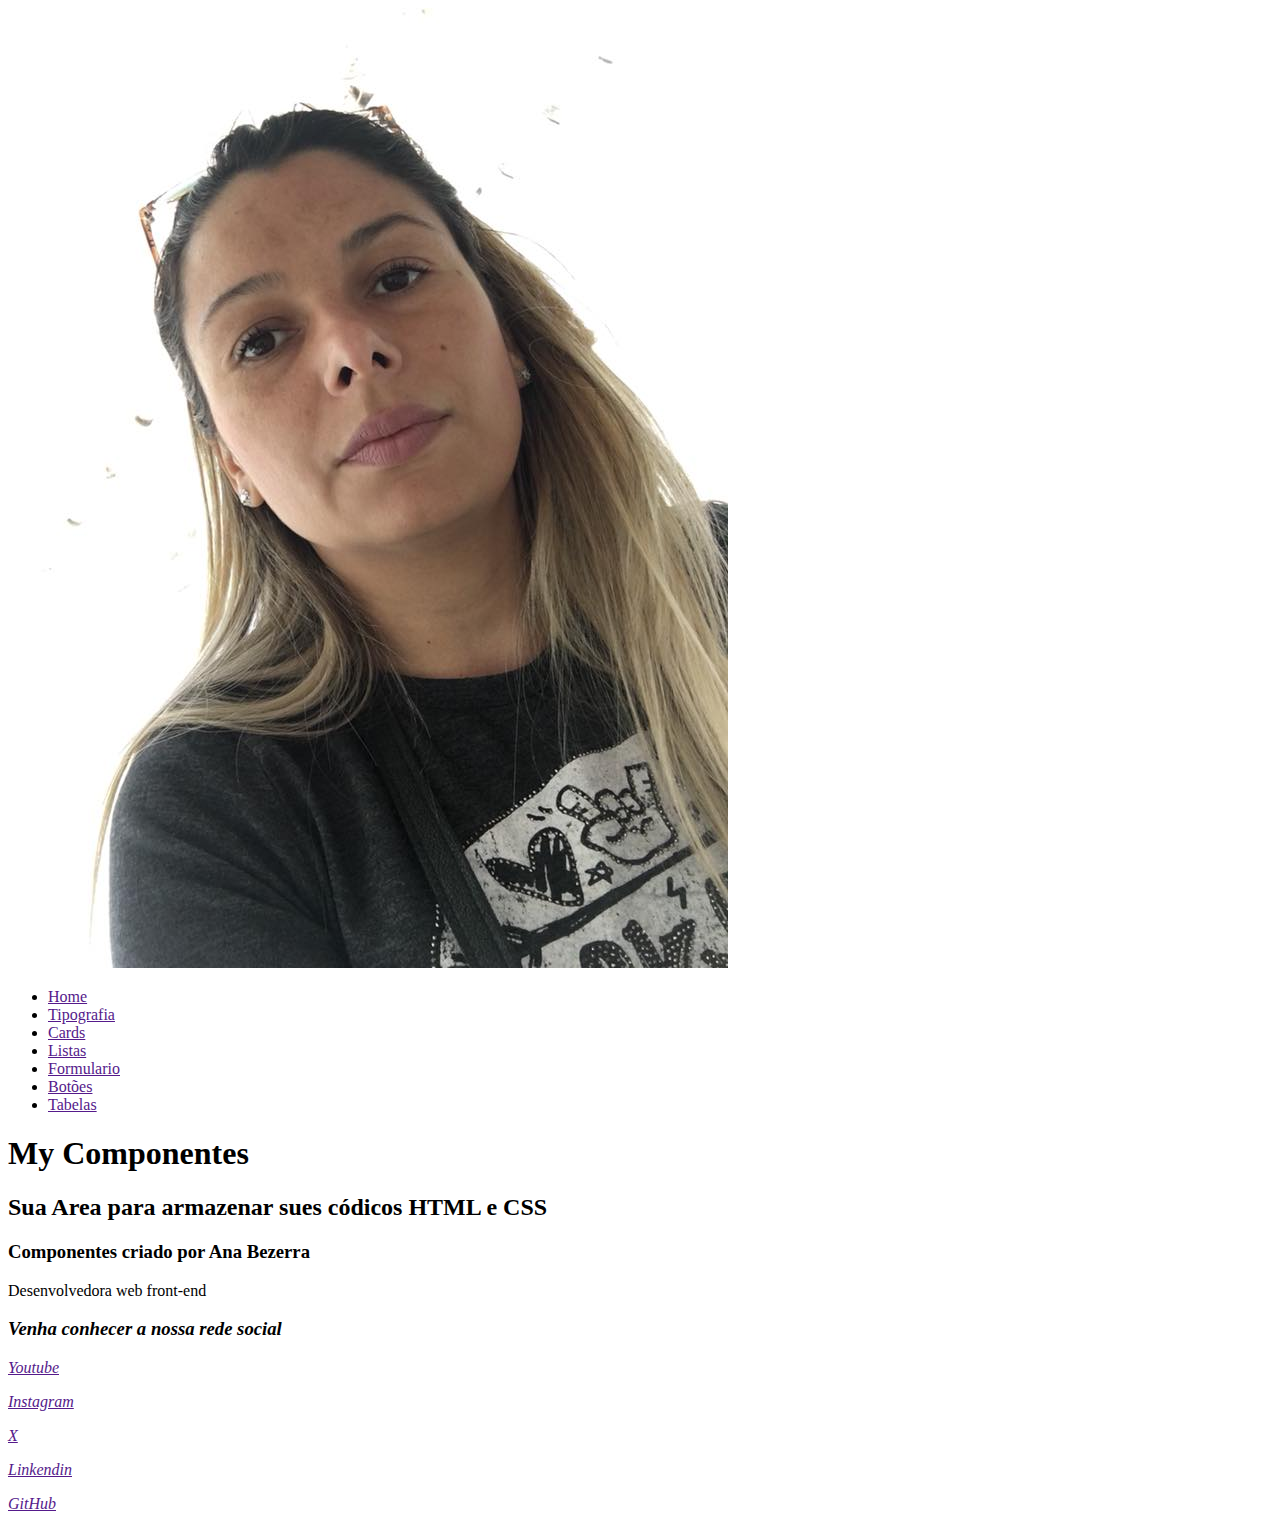
==== index.html @ 1cbe3b62 "first commit" ====
<!DOCTYPE html>
<html lang="en">
<head>
    <meta charset="UTF-8">
    <meta name="viewport" content="width=device-width, initial-scale=1.0">
    <title>Projeto My Component</title>
</head>
<body>
    <header>
        <nav>
            <a href="#"><img src="assets/bia.jpg" alt="Ana"></a>
            <ul>
                <li><a href="">Home</a></li>
                <li><a href="">Tipografia</a></li>
                <li><a href="">Cards</a></li>
                <li><a href="">Listas</a></li>
                <li><a href="">Formulario</a></li>
                <li><a href="">Botões</a></li>
                <li><a href="">Tabelas</a></li>
            </ul>
        </nav>
    </header>
    <main>
        <h1>My Componentes</h1>
        <article>
            <h2>Sua Area para armazenar sues códicos HTML e CSS</h2>
            <h3>Componentes criado por Ana Bezerra</h3>
            <p>Desenvolvedora web front-end</p>
        </article>
        <address>
            <h3>Venha conhecer a nossa rede social </h3>
            <p><a href="">Youtube</a></p>
            <p><a href="">Instagram</a></p>
            <p><a href="">X</a></p>
            <p><a href="">Linkendin</a></p>
            <p><a href="">GitHub</a></p>
        </address>
    </main>
    
</body>
</html>
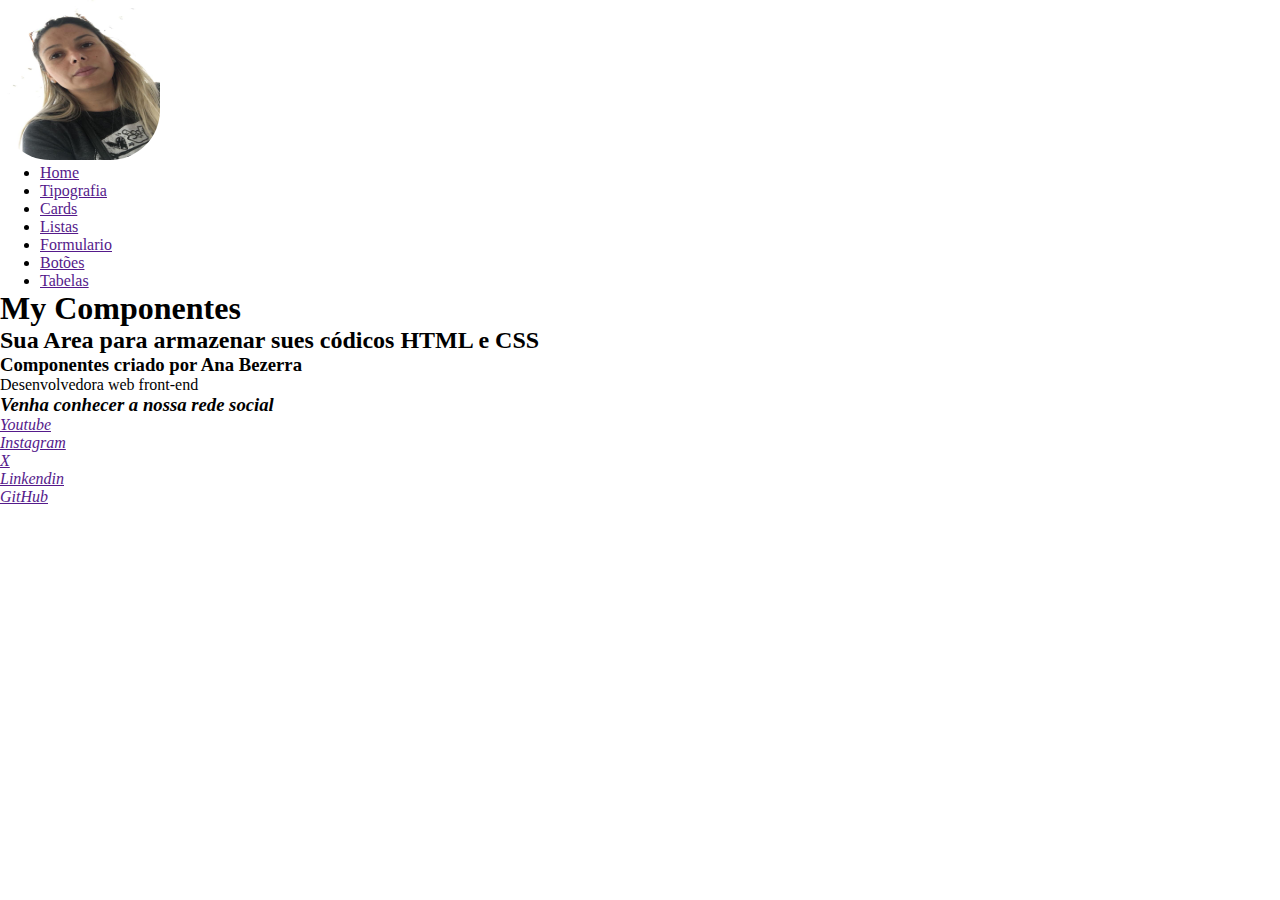
==== commit 78d9b769: "Adicionei stilo" ====
--- a/index.html
+++ b/index.html
@@ -3,12 +3,13 @@
 <head>
     <meta charset="UTF-8">
     <meta name="viewport" content="width=device-width, initial-scale=1.0">
+    <link rel="stylesheet" href="style.css">
     <title>Projeto My Component</title>
 </head>
 <body>
     <header>
         <nav>
-            <a href="#"><img src="assets/bia.jpg" alt="Ana"></a>
+            <a href="#"><img class="img-logo" src="assets/bia.jpg" alt="Ana"></a>
             <ul>
                 <li><a href="">Home</a></li>
                 <li><a href="">Tipografia</a></li>
--- a/style.css
+++ b/style.css
@@ -0,0 +1,9 @@
+*{
+    margin: 0;
+   
+}
+.img-logo{
+    width: 160px;
+    height: 160px;
+    border-radius: 50px;
+}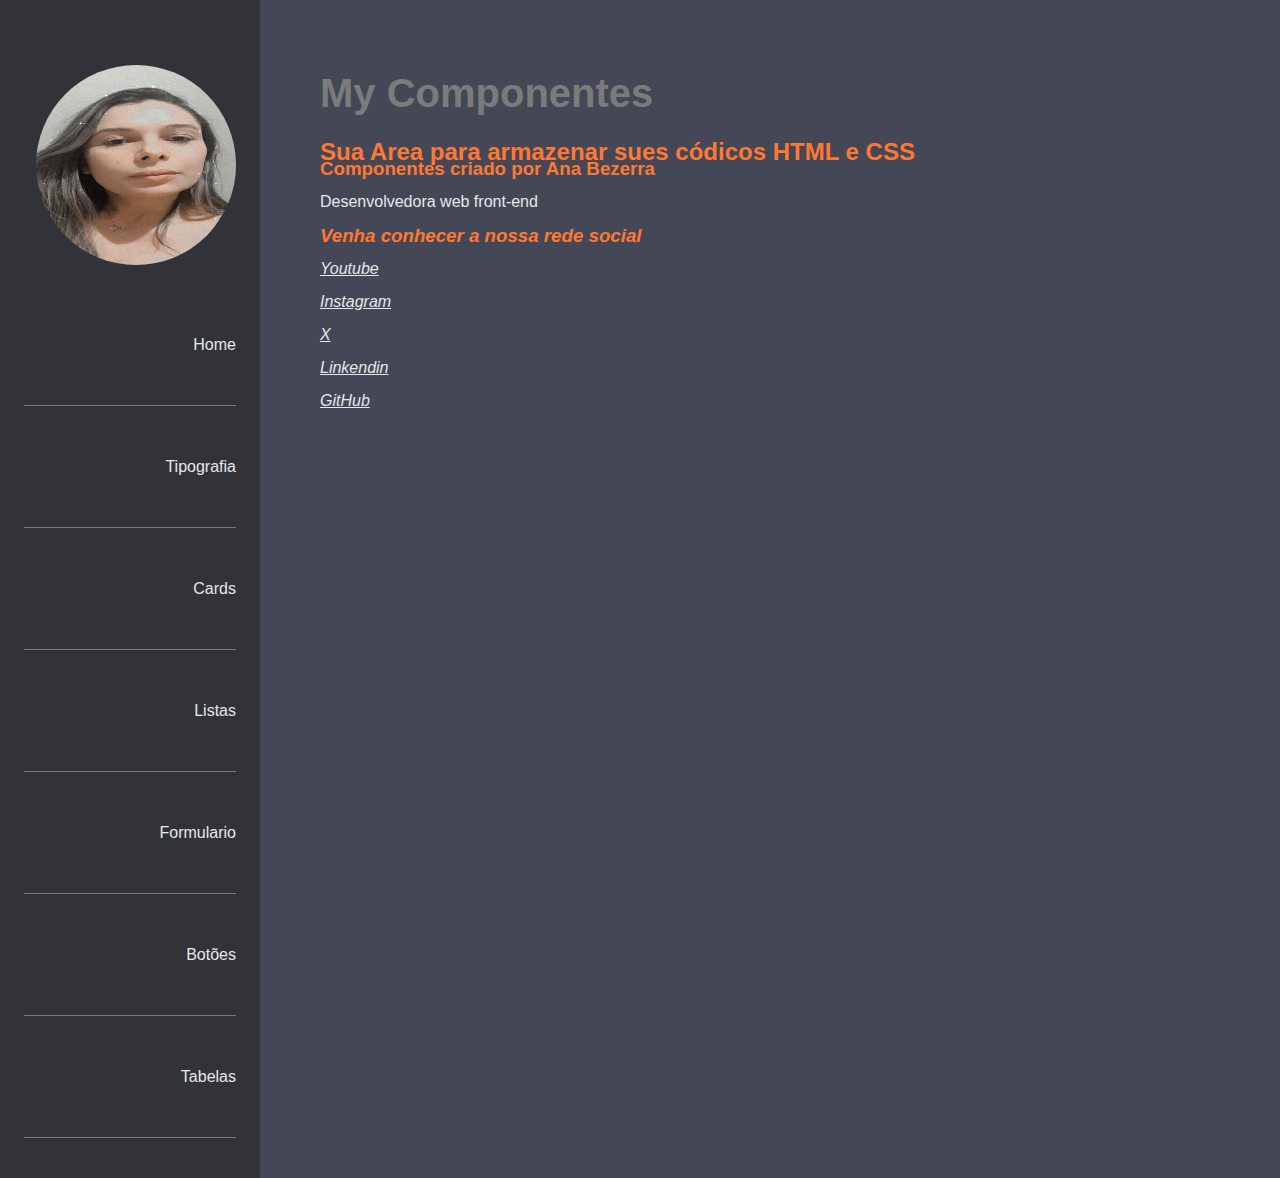
==== commit 89977682: "Finalizei o assid" ====
--- a/index.html
+++ b/index.html
@@ -3,13 +3,14 @@
 <head>
     <meta charset="UTF-8">
     <meta name="viewport" content="width=device-width, initial-scale=1.0">
+    <link rel="stylesheet" href="nomalize.css">
     <link rel="stylesheet" href="style.css">
     <title>Projeto My Component</title>
 </head>
 <body>
-    <header>
-        <nav>
-            <a href="#"><img class="img-logo" src="assets/bia.jpg" alt="Ana"></a>
+    <header class="main_header">
+        <nav class="main-nav">
+            <a href="#"><img class="img-perfil" src="assets/bia.jpg" alt="Ana"></a>
             <ul>
                 <li><a href="">Home</a></li>
                 <li><a href="">Tipografia</a></li>
@@ -21,7 +22,7 @@
             </ul>
         </nav>
     </header>
-    <main>
+    <main class="main">
         <h1>My Componentes</h1>
         <article>
             <h2>Sua Area para armazenar sues códicos HTML e CSS</h2>
--- a/nomalize.css
+++ b/nomalize.css
@@ -0,0 +1,349 @@
+/*! normalize.css v8.0.1 | MIT License | github.com/necolas/normalize.css */
+
+/* Document
+   ========================================================================== */
+
+/**
+ * 1. Correct the line height in all browsers.
+ * 2. Prevent adjustments of font size after orientation changes in iOS.
+ */
+
+ html {
+    line-height: 1.15; /* 1 */
+    -webkit-text-size-adjust: 100%; /* 2 */
+  }
+  
+  /* Sections
+     ========================================================================== */
+  
+  /**
+   * Remove the margin in all browsers.
+   */
+  
+  body {
+    margin: 0;
+  }
+  
+  /**
+   * Render the `main` element consistently in IE.
+   */
+  
+  main {
+    display: block;
+  }
+  
+  /**
+   * Correct the font size and margin on `h1` elements within `section` and
+   * `article` contexts in Chrome, Firefox, and Safari.
+   */
+  
+  h1 {
+    font-size: 2em;
+    margin: 0.67em 0;
+  }
+  
+  /* Grouping content
+     ========================================================================== */
+  
+  /**
+   * 1. Add the correct box sizing in Firefox.
+   * 2. Show the overflow in Edge and IE.
+   */
+  
+  hr {
+    box-sizing: content-box; /* 1 */
+    height: 0; /* 1 */
+    overflow: visible; /* 2 */
+  }
+  
+  /**
+   * 1. Correct the inheritance and scaling of font size in all browsers.
+   * 2. Correct the odd `em` font sizing in all browsers.
+   */
+  
+  pre {
+    font-family: monospace, monospace; /* 1 */
+    font-size: 1em; /* 2 */
+  }
+  
+  /* Text-level semantics
+     ========================================================================== */
+  
+  /**
+   * Remove the gray background on active links in IE 10.
+   */
+  
+  a {
+    background-color: transparent;
+  }
+  
+  /**
+   * 1. Remove the bottom border in Chrome 57-
+   * 2. Add the correct text decoration in Chrome, Edge, IE, Opera, and Safari.
+   */
+  
+  abbr[title] {
+    border-bottom: none; /* 1 */
+    text-decoration: underline; /* 2 */
+    text-decoration: underline dotted; /* 2 */
+  }
+  
+  /**
+   * Add the correct font weight in Chrome, Edge, and Safari.
+   */
+  
+  b,
+  strong {
+    font-weight: bolder;
+  }
+  
+  /**
+   * 1. Correct the inheritance and scaling of font size in all browsers.
+   * 2. Correct the odd `em` font sizing in all browsers.
+   */
+  
+  code,
+  kbd,
+  samp {
+    font-family: monospace, monospace; /* 1 */
+    font-size: 1em; /* 2 */
+  }
+  
+  /**
+   * Add the correct font size in all browsers.
+   */
+  
+  small {
+    font-size: 80%;
+  }
+  
+  /**
+   * Prevent `sub` and `sup` elements from affecting the line height in
+   * all browsers.
+   */
+  
+  sub,
+  sup {
+    font-size: 75%;
+    line-height: 0;
+    position: relative;
+    vertical-align: baseline;
+  }
+  
+  sub {
+    bottom: -0.25em;
+  }
+  
+  sup {
+    top: -0.5em;
+  }
+  
+  /* Embedded content
+     ========================================================================== */
+  
+  /**
+   * Remove the border on images inside links in IE 10.
+   */
+  
+  img {
+    border-style: none;
+  }
+  
+  /* Forms
+     ========================================================================== */
+  
+  /**
+   * 1. Change the font styles in all browsers.
+   * 2. Remove the margin in Firefox and Safari.
+   */
+  
+  button,
+  input,
+  optgroup,
+  select,
+  textarea {
+    font-family: inherit; /* 1 */
+    font-size: 100%; /* 1 */
+    line-height: 1.15; /* 1 */
+    margin: 0; /* 2 */
+  }
+  
+  /**
+   * Show the overflow in IE.
+   * 1. Show the overflow in Edge.
+   */
+  
+  button,
+  input { /* 1 */
+    overflow: visible;
+  }
+  
+  /**
+   * Remove the inheritance of text transform in Edge, Firefox, and IE.
+   * 1. Remove the inheritance of text transform in Firefox.
+   */
+  
+  button,
+  select { /* 1 */
+    text-transform: none;
+  }
+  
+  /**
+   * Correct the inability to style clickable types in iOS and Safari.
+   */
+  
+  button,
+  [type="button"],
+  [type="reset"],
+  [type="submit"] {
+    -webkit-appearance: button;
+  }
+  
+  /**
+   * Remove the inner border and padding in Firefox.
+   */
+  
+  button::-moz-focus-inner,
+  [type="button"]::-moz-focus-inner,
+  [type="reset"]::-moz-focus-inner,
+  [type="submit"]::-moz-focus-inner {
+    border-style: none;
+    padding: 0;
+  }
+  
+  /**
+   * Restore the focus styles unset by the previous rule.
+   */
+  
+  button:-moz-focusring,
+  [type="button"]:-moz-focusring,
+  [type="reset"]:-moz-focusring,
+  [type="submit"]:-moz-focusring {
+    outline: 1px dotted ButtonText;
+  }
+  
+  /**
+   * Correct the padding in Firefox.
+   */
+  
+  fieldset {
+    padding: 0.35em 0.75em 0.625em;
+  }
+  
+  /**
+   * 1. Correct the text wrapping in Edge and IE.
+   * 2. Correct the color inheritance from `fieldset` elements in IE.
+   * 3. Remove the padding so developers are not caught out when they zero out
+   *    `fieldset` elements in all browsers.
+   */
+  
+  legend {
+    box-sizing: border-box; /* 1 */
+    color: inherit; /* 2 */
+    display: table; /* 1 */
+    max-width: 100%; /* 1 */
+    padding: 0; /* 3 */
+    white-space: normal; /* 1 */
+  }
+  
+  /**
+   * Add the correct vertical alignment in Chrome, Firefox, and Opera.
+   */
+  
+  progress {
+    vertical-align: baseline;
+  }
+  
+  /**
+   * Remove the default vertical scrollbar in IE 10+.
+   */
+  
+  textarea {
+    overflow: auto;
+  }
+  
+  /**
+   * 1. Add the correct box sizing in IE 10.
+   * 2. Remove the padding in IE 10.
+   */
+  
+  [type="checkbox"],
+  [type="radio"] {
+    box-sizing: border-box; /* 1 */
+    padding: 0; /* 2 */
+  }
+  
+  /**
+   * Correct the cursor style of increment and decrement buttons in Chrome.
+   */
+  
+  [type="number"]::-webkit-inner-spin-button,
+  [type="number"]::-webkit-outer-spin-button {
+    height: auto;
+  }
+  
+  /**
+   * 1. Correct the odd appearance in Chrome and Safari.
+   * 2. Correct the outline style in Safari.
+   */
+  
+  [type="search"] {
+    -webkit-appearance: textfield; /* 1 */
+    outline-offset: -2px; /* 2 */
+  }
+  
+  /**
+   * Remove the inner padding in Chrome and Safari on macOS.
+   */
+  
+  [type="search"]::-webkit-search-decoration {
+    -webkit-appearance: none;
+  }
+  
+  /**
+   * 1. Correct the inability to style clickable types in iOS and Safari.
+   * 2. Change font properties to `inherit` in Safari.
+   */
+  
+  ::-webkit-file-upload-button {
+    -webkit-appearance: button; /* 1 */
+    font: inherit; /* 2 */
+  }
+  
+  /* Interactive
+     ========================================================================== */
+  
+  /*
+   * Add the correct display in Edge, IE 10+, and Firefox.
+   */
+  
+  details {
+    display: block;
+  }
+  
+  /*
+   * Add the correct display in all browsers.
+   */
+  
+  summary {
+    display: list-item;
+  }
+  
+  /* Misc
+     ========================================================================== */
+  
+  /**
+   * Add the correct display in IE 10+.
+   */
+  
+  template {
+    display: none;
+  }
+  
+  /**
+   * Add the correct display in IE 10.
+   */
+  
+  [hidden] {
+    display: none;
+  }--- a/style.css
+++ b/style.css
@@ -1,9 +1,88 @@
-*{
+:root{
+    --primary-color:#ff7833;
+    --secondary-color:#313338;
+    --secondary-color-ligth:#444856;
+}
+
+html{
+    font-size: 62.5%;
+}
+
+body{
+    display: flex;
     margin: 0;
-   
+    color: #e7e7e7;
+    background-color: #ccc;
+    font-family: 'Lucida Sans', 'Lucida Sans Regular', 'Lucida Grande', 'Lucida Sans Unicode', Geneva, Verdana, sans-serif;
+    min-height: 100vh;
+    line-height: 1.7rem;
 }
-.img-logo{
-    width: 160px;
-    height: 160px;
-    border-radius: 50px;
+h1{
+    font-size: 4rem;
+    color: #7b7b7b;
+    margin-top: 2rem;
+    margin-bottom: 3rem;
+}
+h2, h3, h4, h5, h6{
+    color: var(--primary-color);
+    margin: 0;
+}
+h2{
+    margin-top: 1rem;
+}
+article{
+    padding-top: 1px;
+    padding-bottom: 1px;
+}
+
+.main_header{
+    flex: 0 0 26rem;
+    background-color: var(--secondary-color);
+}
+
+.main{
+    background-color: var(--secondary-color-ligth);
+    flex: 1 0;
+    padding: 6.5rem 6rem 7.5rem;
+}
+a{
+    color: inherit;
+}
+.main, .main_header{
+    font-size: 1.6rem;
+}
+
+.img-perfil{
+    max-width: 20rem;
+    width: 200px;
+    height: 200px;
+    border-radius: 50%;
+}
+
+.main-nav{
+    text-align: right;
+    padding: 6.5rem 2.4rem 2.4rem;
+}
+.main-nav ul{
+    padding: 0;
+    list-style-type: none;
+}
+
+.main-nav ul a{
+    display: block;
+    padding: 1.2rem 0;
+    text-decoration: none;
+    transition: padding-right .2rem, background-color 4s;
+    background-color: transparent;
+}
+
+.main-nav ul a:hover{
+    background-color: var(--secondary-color-ligth);
+    padding-right: 1rem;
+    
+}
+
+.main-nav li{
+    border-bottom: 1px solid #7b7b7b;
+    padding: 4rem 0;
 }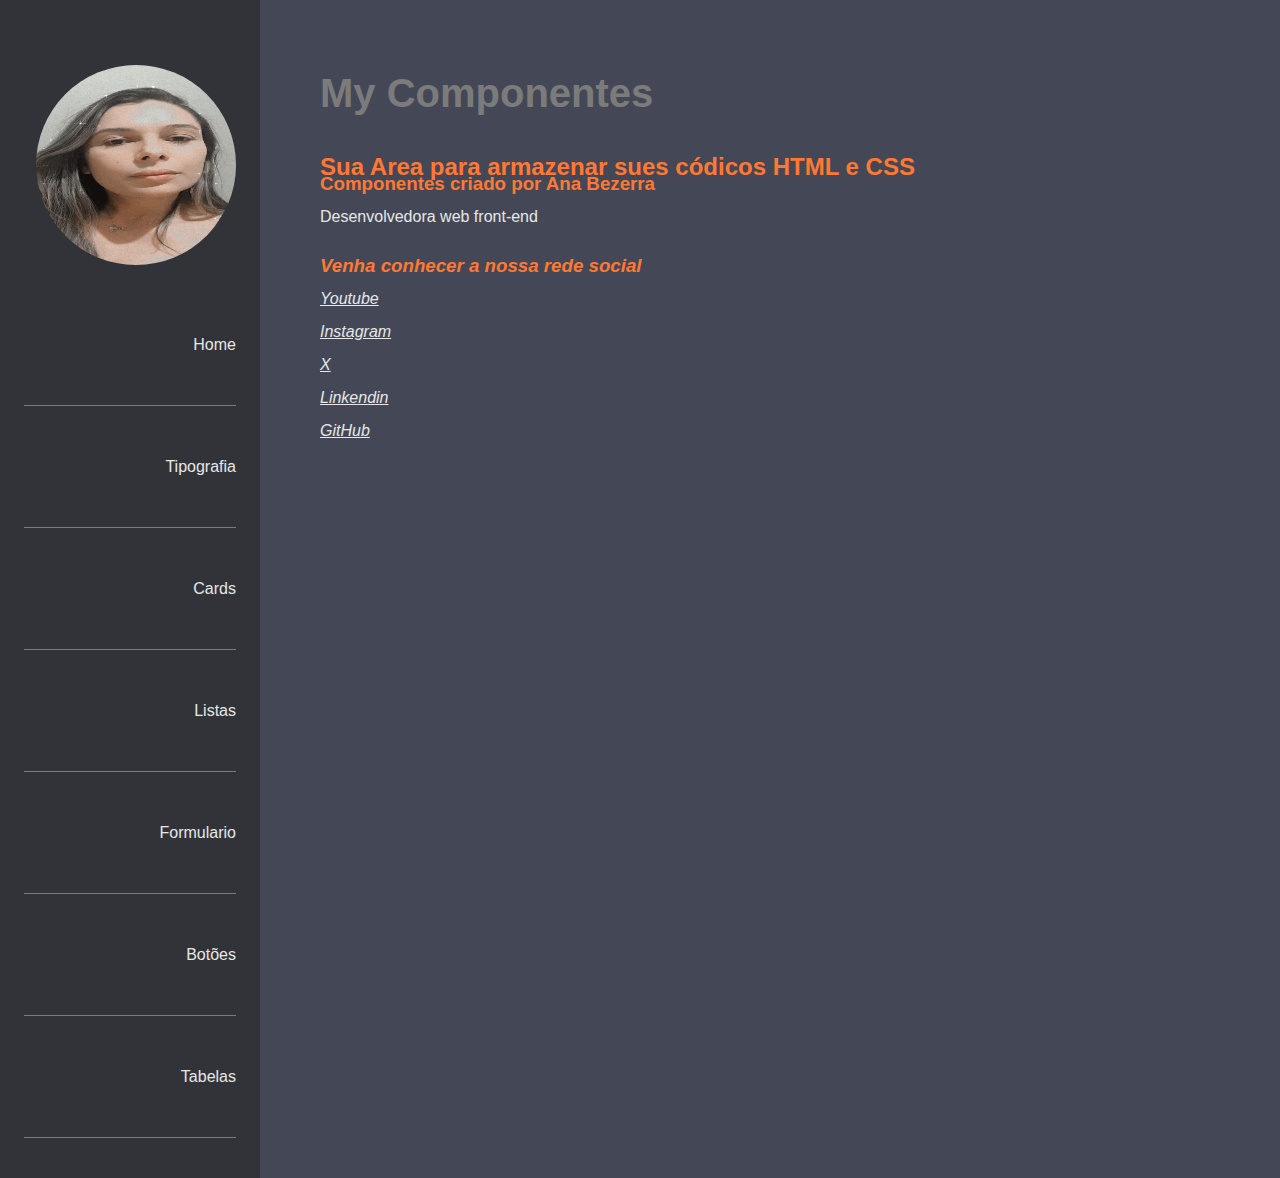
==== commit 270a163e: "Adicionei a pagina card" ====
--- a/index.html
+++ b/index.html
@@ -12,9 +12,9 @@
         <nav class="main-nav">
             <a href="#"><img class="img-perfil" src="assets/bia.jpg" alt="Ana"></a>
             <ul>
-                <li><a href="">Home</a></li>
-                <li><a href="">Tipografia</a></li>
-                <li><a href="">Cards</a></li>
+                <li><a href="index.html">Home</a></li>
+                <li><a href="tipografia.html">Tipografia</a></li>
+                <li><a href="cards.html">Cards</a></li>
                 <li><a href="">Listas</a></li>
                 <li><a href="">Formulario</a></li>
                 <li><a href="">Botões</a></li>
--- a/style.css
+++ b/style.css
@@ -31,8 +31,17 @@
     margin-top: 1rem;
 }
 article{
-    padding-top: 1px;
-    padding-bottom: 1px;
+    padding-top: 1em;
+    padding-bottom: 1em;
+}
+section{
+    margin-bottom: 3rem;
+}
+.heightligth{
+    border-left: 1px solid var(--primary-color);
+    font-size: 1.1rem;
+    padding-left: 2.2em;
+    margin-bottom: 2.2em;
 }
 
 .main_header{
@@ -76,7 +85,8 @@
     background-color: transparent;
 }
 
-.main-nav ul a:hover{
+.main-nav ul a:hover,
+.main-nav ul a:focus{
     background-color: var(--secondary-color-ligth);
     padding-right: 1rem;
     
@@ -85,4 +95,43 @@
 .main-nav li{
     border-bottom: 1px solid #7b7b7b;
     padding: 4rem 0;
-}+}
+kbd {
+    background-color: #eee;
+    border-radius: 3px;
+    border: 1px solid #b4b4b4;
+    box-shadow:
+      0 1px 1px rgba(0, 0, 0, 0.2),
+      0 2px 0 0 rgba(255, 255, 255, 0.7) inset;
+    color: #333;
+    display: inline-block;
+    font-size: 0.85em;
+    font-weight: 700;
+    line-height: 1;
+    padding: 2px 4px;
+    white-space: nowrap;
+  }
+  .card{
+    max-width: 370px;
+    background-color: var(--secondary-color);
+    padding: 0;
+  }
+  .card-content{
+    padding: 0.5em 1em 1em;
+  }
+  .card-content p, .card-title{
+    margin: 0;
+  }
+ .card-title{
+    font-size: 1.75em;
+    margin-bottom: .5em;
+  }
+  .card img{
+    max-width: 100%;
+  }
+  .row{
+    display: flex;
+    gap: 1.5em;
+    padding-top: 1.5rem;
+    /* padding: 2.5rem 0; */
+  }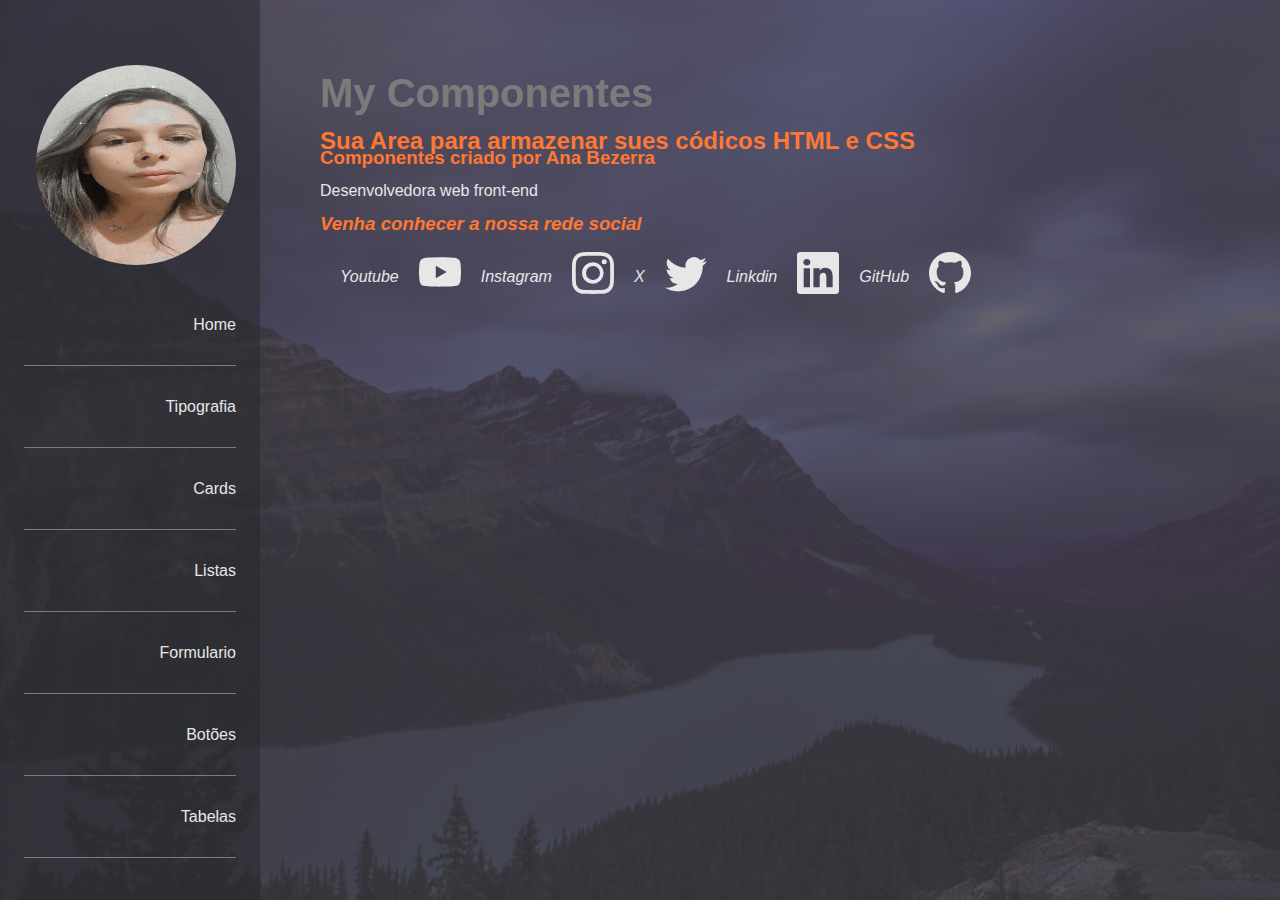
==== commit 6f2805f5: "Finalizei as tabelas" ====
--- a/index.html
+++ b/index.html
@@ -5,6 +5,7 @@
     <meta name="viewport" content="width=device-width, initial-scale=1.0">
     <link rel="stylesheet" href="nomalize.css">
     <link rel="stylesheet" href="style.css">
+    <!-- <link href="https://cdn.jsdelivr.net/npm/bootstrap@5.3.1/dist/css/bootstrap.min.css" rel="stylesheet" integrity="sha384-4bw+/aepP/YC94hEpVNVgiZdgIC5+VKNBQNGCHeKRQN+PtmoHDEXuppvnDJzQIu9" crossorigin="anonymous"> -->
     <title>Projeto My Component</title>
 </head>
 <body>
@@ -15,10 +16,10 @@
                 <li><a href="index.html">Home</a></li>
                 <li><a href="tipografia.html">Tipografia</a></li>
                 <li><a href="cards.html">Cards</a></li>
-                <li><a href="">Listas</a></li>
+                <li><a href="lista.html">Listas</a></li>
                 <li><a href="">Formulario</a></li>
                 <li><a href="">Botões</a></li>
-                <li><a href="">Tabelas</a></li>
+                <li><a href="tabelas.html">Tabelas</a></li>
             </ul>
         </nav>
     </header>
@@ -29,15 +30,33 @@
             <h3>Componentes criado por Ana Bezerra</h3>
             <p>Desenvolvedora web front-end</p>
         </article>
-        <address>
+        <address class="link-icon">
             <h3>Venha conhecer a nossa rede social </h3>
+            <div class="icon">
+            
             <p><a href="">Youtube</a></p>
+            <svg xmlns="http://www.w3.org/2000/svg" width="42" height="42" fill="currentColor" class="bi bi-youtube" viewBox="0 0 16 16">
+                <path d="M8.051 1.999h.089c.822.003 4.987.033 6.11.335a2.01 2.01 0 0 1 1.415 1.42c.101.38.172.883.22 1.402l.01.104.022.26.008.104c.065.914.073 1.77.074 1.957v.075c-.001.194-.01 1.108-.082 2.06l-.008.105-.009.104c-.05.572-.124 1.14-.235 1.558a2.007 2.007 0 0 1-1.415 1.42c-1.16.312-5.569.334-6.18.335h-.142c-.309 0-1.587-.006-2.927-.052l-.17-.006-.087-.004-.171-.007-.171-.007c-1.11-.049-2.167-.128-2.654-.26a2.007 2.007 0 0 1-1.415-1.419c-.111-.417-.185-.986-.235-1.558L.09 9.82l-.008-.104A31.4 31.4 0 0 1 0 7.68v-.123c.002-.215.01-.958.064-1.778l.007-.103.003-.052.008-.104.022-.26.01-.104c.048-.519.119-1.023.22-1.402a2.007 2.007 0 0 1 1.415-1.42c.487-.13 1.544-.21 2.654-.26l.17-.007.172-.006.086-.003.171-.007A99.788 99.788 0 0 1 7.858 2h.193zM6.4 5.209v4.818l4.157-2.408L6.4 5.209z"/>
+            </svg>
             <p><a href="">Instagram</a></p>
+            <svg xmlns="http://www.w3.org/2000/svg" width="42" height="42" fill="currentColor" class="bi bi-instagram" viewBox="0 0 16 16">
+                <path d="M8 0C5.829 0 5.556.01 4.703.048 3.85.088 3.269.222 2.76.42a3.917 3.917 0 0 0-1.417.923A3.927 3.927 0 0 0 .42 2.76C.222 3.268.087 3.85.048 4.7.01 5.555 0 5.827 0 8.001c0 2.172.01 2.444.048 3.297.04.852.174 1.433.372 1.942.205.526.478.972.923 1.417.444.445.89.719 1.416.923.51.198 1.09.333 1.942.372C5.555 15.99 5.827 16 8 16s2.444-.01 3.298-.048c.851-.04 1.434-.174 1.943-.372a3.916 3.916 0 0 0 1.416-.923c.445-.445.718-.891.923-1.417.197-.509.332-1.09.372-1.942C15.99 10.445 16 10.173 16 8s-.01-2.445-.048-3.299c-.04-.851-.175-1.433-.372-1.941a3.926 3.926 0 0 0-.923-1.417A3.911 3.911 0 0 0 13.24.42c-.51-.198-1.092-.333-1.943-.372C10.443.01 10.172 0 7.998 0h.003zm-.717 1.442h.718c2.136 0 2.389.007 3.232.046.78.035 1.204.166 1.486.275.373.145.64.319.92.599.28.28.453.546.598.92.11.281.24.705.275 1.485.039.843.047 1.096.047 3.231s-.008 2.389-.047 3.232c-.035.78-.166 1.203-.275 1.485a2.47 2.47 0 0 1-.599.919c-.28.28-.546.453-.92.598-.28.11-.704.24-1.485.276-.843.038-1.096.047-3.232.047s-2.39-.009-3.233-.047c-.78-.036-1.203-.166-1.485-.276a2.478 2.478 0 0 1-.92-.598 2.48 2.48 0 0 1-.6-.92c-.109-.281-.24-.705-.275-1.485-.038-.843-.046-1.096-.046-3.233 0-2.136.008-2.388.046-3.231.036-.78.166-1.204.276-1.486.145-.373.319-.64.599-.92.28-.28.546-.453.92-.598.282-.11.705-.24 1.485-.276.738-.034 1.024-.044 2.515-.045v.002zm4.988 1.328a.96.96 0 1 0 0 1.92.96.96 0 0 0 0-1.92zm-4.27 1.122a4.109 4.109 0 1 0 0 8.217 4.109 4.109 0 0 0 0-8.217zm0 1.441a2.667 2.667 0 1 1 0 5.334 2.667 2.667 0 0 1 0-5.334z"/>
+            </svg>
             <p><a href="">X</a></p>
-            <p><a href="">Linkendin</a></p>
+            <svg xmlns="http://www.w3.org/2000/svg" width="42" height="42" fill="currentColor" class="bi bi-twitter" viewBox="0 0 16 16">
+                <path d="M5.026 15c6.038 0 9.341-5.003 9.341-9.334 0-.14 0-.282-.006-.422A6.685 6.685 0 0 0 16 3.542a6.658 6.658 0 0 1-1.889.518 3.301 3.301 0 0 0 1.447-1.817 6.533 6.533 0 0 1-2.087.793A3.286 3.286 0 0 0 7.875 6.03a9.325 9.325 0 0 1-6.767-3.429 3.289 3.289 0 0 0 1.018 4.382A3.323 3.323 0 0 1 .64 6.575v.045a3.288 3.288 0 0 0 2.632 3.218 3.203 3.203 0 0 1-.865.115 3.23 3.23 0 0 1-.614-.057 3.283 3.283 0 0 0 3.067 2.277A6.588 6.588 0 0 1 .78 13.58a6.32 6.32 0 0 1-.78-.045A9.344 9.344 0 0 0 5.026 15z"/>
+            </svg>
+            <p><a href="">Linkdin</a></p>
+            <svg xmlns="http://www.w3.org/2000/svg" width="42" height="42" fill="currentColor" class="bi bi-linkedin" viewBox="0 0 16 16">
+                <path d="M0 1.146C0 .513.526 0 1.175 0h13.65C15.474 0 16 .513 16 1.146v13.708c0 .633-.526 1.146-1.175 1.146H1.175C.526 16 0 15.487 0 14.854V1.146zm4.943 12.248V6.169H2.542v7.225h2.401zm-1.2-8.212c.837 0 1.358-.554 1.358-1.248-.015-.709-.52-1.248-1.342-1.248-.822 0-1.359.54-1.359 1.248 0 .694.521 1.248 1.327 1.248h.016zm4.908 8.212V9.359c0-.216.016-.432.08-.586.173-.431.568-.878 1.232-.878.869 0 1.216.662 1.216 1.634v3.865h2.401V9.25c0-2.22-1.184-3.252-2.764-3.252-1.274 0-1.845.7-2.165 1.193v.025h-.016a5.54 5.54 0 0 1 .016-.025V6.169h-2.4c.03.678 0 7.225 0 7.225h2.4z"/>
+            </svg>
             <p><a href="">GitHub</a></p>
+            <svg xmlns="http://www.w3.org/2000/svg" width="42" height="42" fill="currentColor" class="bi bi-github" viewBox="0 0 16 16">
+                <path d="M8 0C3.58 0 0 3.58 0 8c0 3.54 2.29 6.53 5.47 7.59.4.07.55-.17.55-.38 0-.19-.01-.82-.01-1.49-2.01.37-2.53-.49-2.69-.94-.09-.23-.48-.94-.82-1.13-.28-.15-.68-.52-.01-.53.63-.01 1.08.58 1.23.82.72 1.21 1.87.87 2.33.66.07-.52.28-.87.51-1.07-1.78-.2-3.64-.89-3.64-3.95 0-.87.31-1.59.82-2.15-.08-.2-.36-1.02.08-2.12 0 0 .67-.21 2.2.82.64-.18 1.32-.27 2-.27.68 0 1.36.09 2 .27 1.53-1.04 2.2-.82 2.2-.82.44 1.1.16 1.92.08 2.12.51.56.82 1.27.82 2.15 0 3.07-1.87 3.75-3.65 3.95.29.25.54.73.54 1.48 0 1.07-.01 1.93-.01 2.2 0 .21.15.46.55.38A8.012 8.012 0 0 0 16 8c0-4.42-3.58-8-8-8z"/>
+            </svg>
+        </div>
         </address>
     </main>
-    
+    <script src="https://cdn.jsdelivr.net/npm/bootstrap@5.3.1/dist/js/bootstrap.bundle.min.js" integrity="sha384-HwwvtgBNo3bZJJLYd8oVXjrBZt8cqVSpeBNS5n7C8IVInixGAoxmnlMuBnhbgrkm" crossorigin="anonymous"></script> 
 </body>
 </html>--- a/style.css
+++ b/style.css
@@ -16,6 +16,11 @@
     font-family: 'Lucida Sans', 'Lucida Sans Regular', 'Lucida Grande', 'Lucida Sans Unicode', Geneva, Verdana, sans-serif;
     min-height: 100vh;
     line-height: 1.7rem;
+    background-image:url("assets/unsplash.png");
+    background-repeat: no-repeat;
+    background-size: cover;
+    background-attachment: fixed;
+
 }
 h1{
     font-size: 4rem;
@@ -31,8 +36,7 @@
     margin-top: 1rem;
 }
 article{
-    padding-top: 1em;
-    padding-bottom: 1em;
+    padding-bottom: 1em 0;
 }
 section{
     margin-bottom: 3rem;
@@ -40,17 +44,19 @@
 .heightligth{
     border-left: 1px solid var(--primary-color);
     font-size: 1.1rem;
-    padding-left: 2.2em;
+    padding: 0 0 0 2em;
     margin-bottom: 2.2em;
 }
 
 .main_header{
     flex: 0 0 26rem;
-    background-color: var(--secondary-color);
+    background-color: rgba(49, 51, 59, .8);
+
 }
 
 .main{
     background-color: var(--secondary-color-ligth);
+    background-color: rgba(68,72, 86, .6);
     flex: 1 0;
     padding: 6.5rem 6rem 7.5rem;
 }
@@ -71,6 +77,9 @@
 .main-nav{
     text-align: right;
     padding: 6.5rem 2.4rem 2.4rem;
+    position: static;
+    top: 0;
+    left: 0;
 }
 .main-nav ul{
     padding: 0;
@@ -94,7 +103,7 @@
 
 .main-nav li{
     border-bottom: 1px solid #7b7b7b;
-    padding: 4rem 0;
+    padding: 2rem 0;
 }
 kbd {
     background-color: #eee;
@@ -133,5 +142,71 @@
     display: flex;
     gap: 1.5em;
     padding-top: 1.5rem;
-    /* padding: 2.5rem 0; */
-  }+   justify-content: space-between;
+  }
+
+  .row >*{
+    /* flex-grow: 1;
+    flex-shrink: 0;
+    flex-basis: 0%; */
+    flex: 1 0 0%;
+  }
+  .alternada{
+    list-style-type: none;
+    padding-left: 0px
+  }
+
+  .alternada li:not(:last-child){
+    border-bottom:2px solid;
+    padding: 0;
+  }
+  /* .alternada li:last-child{
+    border-bottom: none;
+  } */
+  .list-emoji{
+    list-style-type: "\1f642";
+  }
+
+  .table{
+    width: 100%;
+    border-collapse: collapse;
+    margin-bottom: 1.5rem;
+  }
+
+  .table td:last-child, .table th:last-child{
+    text-align: right;
+  }
+  .table td, .table th{
+    padding: 1.6rem;
+  }
+  .table:not(.table-alternate) td{
+    border-bottom: 2px solid var(--secondary-color);
+  }
+  .table th{
+    text-transform: uppercase;
+    text-align: left;
+  }
+  .table-alternate tbody tr:nth-child(odd){
+    background-color: #313338;
+  }
+  .table-verticalLines td:not(:last-child),
+  .table-verticalLines th:not(:last-child){
+    border-right: 1px solid var(--secondary-color);
+  }
+  svg{
+    transition: color .3s;
+  }
+    svg:hover{
+        color: var(--primary-color);
+    }
+  .icon p a{
+    text-decoration: none;
+}
+ 
+  .icon{
+    display: flex;
+    vertical-align: middle;
+    padding: 2rem;
+    margin-right: 1rem;
+    gap: 2rem;
+    }